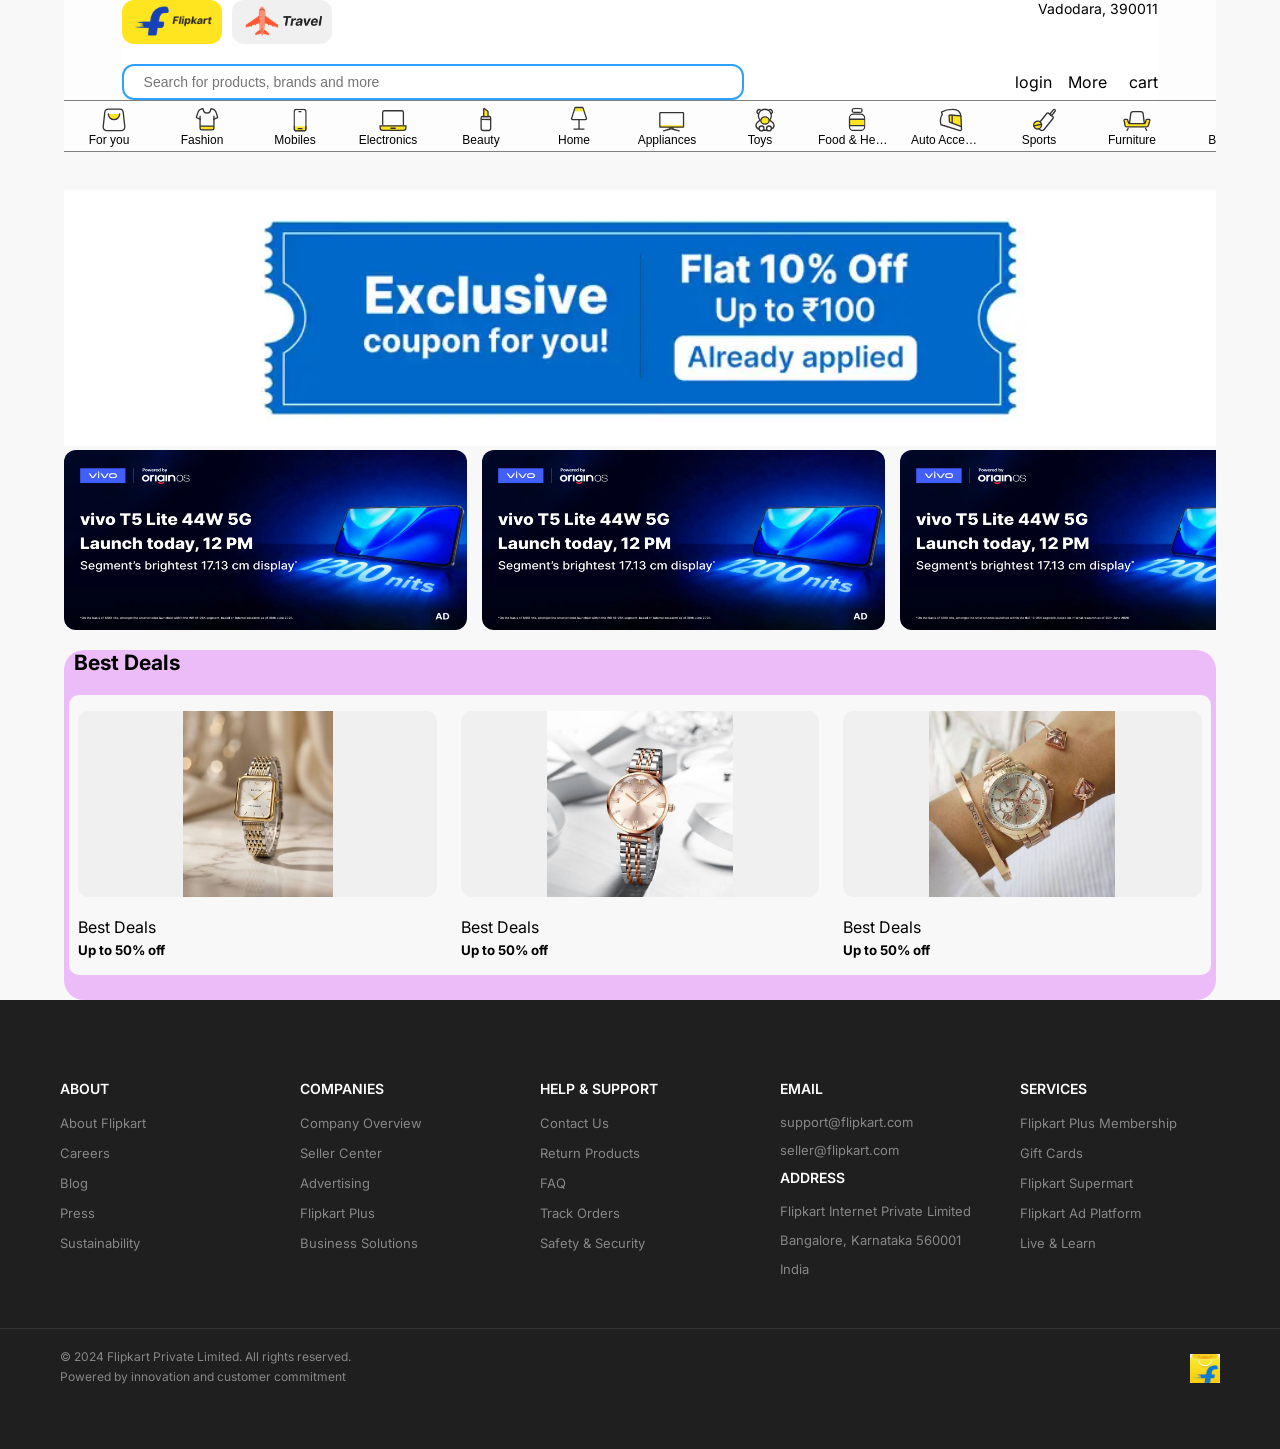
==== index.html @ ac5ca348 "name named to index" ====
<!DOCTYPE html>
<html lang="en">

<head>
    <meta charset="UTF-8">
    <meta name="viewport" content="width=device-width, initial-scale=1.0">
    <link rel="stylesheet" href="1-pro.css" />
    <link rel="shortut icon" href="./assets/flipkar-logo.jpg" type="images/x-icon" />
    <link rel="stylesheet" href="https://cdnjs.cloudflare.com/ajax/libs/font-awesome/7.0.1/css/all.min.css"
        integrity="sha512-2SwdPD6INVrV/lHTZbO2nodKhrnDdJK9/kg2XD1r9uGqPo1cUbujc+IYdlYdEErWNu69gVcYgdxlmVmzTWnetw=="
        crossorigin="anonymous" referrerpolicy="no-referrer" />
    <title>Online Shopping</title>
    <style>
        @import url('https://fonts.googleapis.com/css2?family=Inter:ital,opsz,wght@0,14..32,100..900;1,14..32,100..900&display=swap');
    </style>
</head>

<body>
    <header>
        <div id="header-navbar">
            <div id="header-navbar-left">
                <div id="header-navbar-left-1">
                    <button id="btn1">
                        <div class="btn1-1"><img
                                src="./assets/flipkart-logo.png"
                                alt="flipkart" /></div>
                        <div class="btn1-2"><img
                                src="./assets/flipkart-text.png"
                                alt="flip-text" /></div>
                    </button>

                    <button id="btn2">
                        <div class="btn1-1"><img
                                src="./assets/shopsy-logo.png"
                                alt="flipkart" /></div>
                        <div class="btn1-2"><img
                                src="./assets/shopsy-text.png"
                                alt="flip-text" /></div>
                    </button>

                </div>
                <div id="header-navbar-right-1">
                    <i class="fa-solid fa-location-dot"></i>
                    <span>Vadodara, 390011</span>
                </div>
            </div>


            <div id="header-navbar-bottom-left">
                <div id="bottom-left">
                    <div id="searchbar">
                        <i class="fa-solid fa-magnifying-glass"></i>
                        <input type="text" placeholder="Search for products, brands and more" />
                    </div>
                </div>
                <div id="bottom-right">
                    <!-- <i class="fa-regular fa-circle-user"></i>login
                    More
                    <i class="fa-solid fa-cart-shopping"></i>cart -->
                    <div class="search-child">
                        <i class="fa-regular fa-circle-user"></i>login
                    </div>
                    <div class="search-child">
                        More
                    </div>
                    <div class="search-child">
                        <i class="fa-solid fa-cart-shopping"></i>cart
                    </div>
                </div>
            </div>
        </div>
        <div id="items-list">
            <div class="items">
                <div class="i1-img">
                    <img src="./assets/nav-all.svg" alt="i1" />
                </div>
                <div class="i1-text">For you</div>
            </div>
            <div class="items">
                <div class="i1-img">
                    <img src="./assets/nav-fashion.svg"
                        alt="i1" />
                </div>
                <div class="i1-text">Fashion</div>
            </div>
            <div class="items">
                <div class="i1-img">
                    <img src="./assets/nav-mobiles.svg"
                        alt="i1" />
                </div>
                <div class="i1-text">Mobiles</div>
            </div>
            <div class="items">
                <div class="i1-img">
                    <img src="./assets/nav-electronics.svg"
                        alt="i1" />
                </div>
                <div class="i1-text">Electronics</div>
            </div>
            <div class="items">
                <div class="i1-img">
                    <img src="./assets/nav-beauty.svg"
                        alt="i1" />
                </div>
                <div class="i1-text">Beauty</div>
            </div>
            <div class="items">
                <div class="i1-img">
                    <img src="./assets/nav-home.svg"
                        alt="i1" />
                </div>
                <div class="i1-text">Home</div>
            </div>

            <div class="items">
                <div class="i1-img">
                    <img src="./assets/nav-tv.svg" alt="i1" />
                </div>
                <div class="i1-text">Appliances</div>
            </div>
            <div class="items">
                <div class="i1-img">
                    <img src="./assets/nav-toy.svg" alt="i1" />
                </div>
                <div class="i1-text">Toys</div>
            </div>
            <div class="items">
                <div class="i1-img">
                    <img src="./assets/nav-food.svg" alt="i1" />
                </div>
                <div class="i1-text">Food & Health</div>
            </div>
            <div class="items">
                <div class="i1-img">
                    <img src="./assets/nav-auto.svg"
                        alt="i1" />
                </div>
                <div class="i1-text">Auto Accessories</div>
            </div>
            <div class="items">
                <div class="i1-img">
                    <img src="./assets/nav-sport.svg"
                        alt="i1" />
                </div>
                <div class="i1-text">Sports</div>
            </div>
            <div class="items">
                <div class="i1-img">
                    <img src="./assets/nav-furniture.svg"
                        alt="i1" />
                </div>
                <div class="i1-text">Furniture</div>
            </div>
            <div class="items">
                <div class="i1-img">
                    <img src="./assets/nav-furniture.svg"
                        alt="i1" />
                </div>
                <div class="i1-text">Books</div>
            </div>
            <div class="items">
                <div class="i1-img">
                    <img src="./assets/nav-furniture.svg"
                        alt="i1" />
                </div>
                <div class="i1-text">Books</div>
            </div>
            <div class="items">
                <div class="i1-img">
                    <img src="./assets/nav-furniture.svg"
                        alt="i1" />
                </div>
                <div class="i1-text">Books</div>
            </div>
            <div class="items">
                <div class="i1-img">
                    <img src="https://static-assets-web.flixcart.com/apex-static/images/svgs/L1Nav/furniture.svg"
                        alt="i1" />
                </div>
                <div class="i1-text">Books</div>
            </div>
        </div>
    </header>
    <main>
        <div id="discount">
            <img id="discount-coupon" src="./assets/discount-coupon.png" alt="discount" />
        </div>
        <div id="main-container">
            <div class="main-img-1">
                <img class="ads" src="./assets/main-img-1.png" alt="img1" />
            </div>
            <div class="main-img-1">
                <img class="ads" src="./assets/main-img-1.png" alt="img1" />
            </div>
            <div class="main-img-1">
                <img class="ads" src="./assets/main-img-1.png" alt="img1" />
            </div>
            <div class="main-img-1">
                <img class="ads" src="./assets/main-img-1.png" alt="img1" />
            </div>
            <div class="main-img-1">
                <img class="ads" src="./assets/main-img-1.png" alt="img1" />
            </div>
            <div class="main-img-1">
                <img class="ads" src="./assets/main-img-1.png" alt="img1" />
            </div>
            <div class="main-img-1">
                <img class="ads" src="./assets/main-img-1.png" alt="img1" />
            </div>
        </div>
        <div id="Best-deals">
            <div id="row1">
                <div id="row1-text">
                    <h3>Best Deals</h3>
                </div>
                <div id="row1-btn"><i class="fa-solid fa-circle-arrow-right"></i></div>
            </div>
            <div id="row2">
                <div class="row2-img">
                    <div class="row2-img-img">
                        <img id="beast-deals-img1" src="assets/watch.jpg" alt="watch-1" />
                    </div>
                    <div class="row2-img-text">
                        Best Deals
                        <h5>Up to 50% off</h5>
                    </div>
                </div>
                <div class="row2-img">
                    <div class="row2-img-img">
                        <img id="beast-deals-img1" src="assets/watch-1.jpg" alt="watch-1" />
                    </div>
                    <div class="row2-img-text">
                        Best Deals
                        <h5>Up to 50% off</h5>
                    </div>
                </div>
                <div class="row2-img">
                    <div class="row2-img-img">
                        <img id="beast-deals-img1" src="assets/watch-2.jpg" alt="watch-1" />
                    </div>
                    <div class="row2-img-text">
                        Best Deals
                        <h5>Up to 50% off</h5>
                    </div>
                </div>
            </div>
    </main>
    <footer>
        <div id="footer">
            <!-- Footer Top Section -->
            <div id="footer-top">
                <!-- Column 1: About -->
                <div class="footer-column">
                    <h4>About</h4>
                    <ul>
                        <li><a href="#">About Flipkart</a></li>
                        <li><a href="#">Careers</a></li>
                        <li><a href="#">Blog</a></li>
                        <li><a href="#">Press</a></li>
                        <li><a href="#">Sustainability</a></li>
                    </ul>
                </div>

                <!-- Column 2: Companies -->
                <div class="footer-column">
                    <h4>Companies</h4>
                    <ul>
                        <li><a href="#">Company Overview</a></li>
                        <li><a href="#">Seller Center</a></li>
                        <li><a href="#">Advertising</a></li>
                        <li><a href="#">Flipkart Plus</a></li>
                        <li><a href="#">Business Solutions</a></li>
                    </ul>
                </div>

                <!-- Column 3: Help & Support -->
                <div class="footer-column">
                    <h4>Help & Support</h4>
                    <ul>
                        <li><a href="#">Contact Us</a></li>
                        <li><a href="#">Return Products</a></li>
                        <li><a href="#">FAQ</a></li>
                        <li><a href="#">Track Orders</a></li>
                        <li><a href="#">Safety & Security</a></li>
                    </ul>
                </div>

                <!-- Column 4: Email & Contact -->
                <div class="footer-column">
                    <h4>Email</h4>
                    <p>support@flipkart.com</p>
                    <p>seller@flipkart.com</p>
                    <h4>Address</h4>
                    <p>Flipkart Internet Private Limited</p>
                    <p>Bangalore, Karnataka 560001</p>
                    <p>India</p>
                </div>

                <!-- Column 5: Services -->
                <div class="footer-column">
                    <h4>Services</h4>
                    <ul>
                        <li><a href="#">Flipkart Plus Membership</a></li>
                        <li><a href="#">Gift Cards</a></li>
                        <li><a href="#">Flipkart Supermart</a></li>
                        <li><a href="#">Flipkart Ad Platform</a></li>
                        <li><a href="#">Live & Learn</a></li>
                    </ul>
                </div>
            </div>

            <!-- Footer Bottom Section -->
            <div id="footer-bottom">
                <div class="footer-bottom-left">
                    <p>&copy; 2024 Flipkart Private Limited. All rights reserved.</p>
                    <p>Powered by innovation and customer commitment</p>
                </div>
                <div class="footer-bottom-right">
                    <img src="./assets/flipkar-logo.jpg" alt="Flipkart Logo" class="footer-logo">
                </div>
            </div>
        </div>
    </footer>
</body>

</html>
---- 1-pro.css ----
:root{
    --btn-flipkart-bgcolor: rgb(255, 229, 31);
    --btn-travel-bgcolor: rgb(240, 240, 240);
    --searchbar-border: rgb(46, 161, 255);
}

* {
    margin: 0px;
    padding: 0px;
    box-sizing: border-box;
}

html,
body {
    height: 100%;
    width: 100%;
    font-family: 'Inter', sans-serif;

}

body {
    background-color: #f8f8f8;
}
header{
    position: fixed;
    top: 0;
    left: 0;
    right: 0;
    background-color: #fdfdfd;
    display: flex;
    flex-direction: column;
    justify-content: center;
    align-items: center;
    z-index: 1000;
    width: 100%;
}

header,main {
    width: 90vw;
    margin: 0 auto;
    display: flex;
    justify-content: center;
    padding: 0px;
    flex-direction: column;
}

main {
    position: relative;
    margin-top: 190px;
}
footer{
    width: 100vw;
    margin: 0 auto;
    display: flex;
    justify-content: center;
    position: relative;
    padding: 0px;
    flex-direction: column;

}
#header-navbar {
    width: 90%;
    background-color: rgb(255, 255, 255);
    display: flex;
    
    flex-wrap: wrap;
    gap: 12px;
}

#header-navbar-left {
    width: 100%;
    display: flex;
    align-items: flex-start;
    justify-content: space-between;
}


#header-navbar-left-1 {
    display: flex;
    flex-direction: row;
    align-items: flex-start;
    gap: 10px;
}

#btn1,
#btn2 {
    width: 100px;
    height: 44px;
    border-radius: 12px;
    display: flex;
    border: 0;
    align-items: center;
    justify-content: center;
    cursor: pointer;
}

#btn1 {
    background-color: var(--btn-flipkart-bgcolor);
}

#btn2 {
    background-color: var(--btn-travel-bgcolor);
}

img {
    width: 40px;
    height: 30px;
    object-fit: contain;
}

#header-navbar-right-1 {
    display: flex;
    align-items: center;
    justify-content: space-evenly;
    gap: 6px;
    font-size: 14px;
}

#header-navbar-bottom-left {
    width: 100%;
    display: flex;
    margin-top: 8px;
    align-items: center;
    justify-content: space-between;

    

}

#bottom-left {
    width: 60%;
    display: flex;
    border: 2px solid var(--searchbar-border);
    border-radius: 12px;
    padding: 8px 12px;
    
}

#searchbar {
    width: 100%;
    display: flex;
    align-items: center;
    gap: 8px;
    border-color: var(--searchbar-border);
}

#searchbar input {
    width: 100%;
    border: none;
    outline: none;
    background: transparent;
    font-size: 14px;
    
}
#bottom-right{
    display: flex;
    align-items: center;
    justify-content: space-between;
    gap: 16px;
    flex-wrap: wrap;
}

.search-child{
    display: flex;
    align-items: center;
    justify-content: center;
    gap: 6px;
}
#items-list{
    min-width: 900px;
    width: 100%;
    height: auto;
    /* padding: 8px 4px;
    margin: 2px 0; */
    /* position: relative; */
    display: flex;
    gap: 3px;
    font: 1em sans-serif;
    border-top: 1px solid grey;
    border-bottom: 1px solid grey;
    overflow-x: scroll;
    overflow-y: hidden;
}

.items{
    min-width:90px;
    height: auto;
    padding: 2px;
    margin-bottom: 2px;
    display: flex;
    flex-direction: column;
    justify-content: space-evenly;
    align-items: center;
}
.i1-img{
    width:30px;
    height: 30px;
}
.i1-text{
    max-width: 70px;
    font-size: 12px;
    white-space: nowrap;
    overflow: hidden;
    text-overflow: ellipsis;
    text-align: center;
}
#main-container{
    min-width: 100%;
    display:flex;
    height:200px;
    justify-content: space-around;
    overflow: hidden;
    overflow-y: hidden;
    overflow-x: scroll;
    gap:15px;

}
.main-img-1{
    min-width: 35%;
    height: 100%;
    display: flex;
    justify-content: space-evenly;
    margin:auto;
    
}
.ads{
    min-width: 100%;
    height: 90%;
    border-radius: 12px;
    object-fit: fill;
    
}
#discount{
    min-width: 100%;
    height: 100%;
    margin:auto;
}
#discount-coupon{
    width: 100%;
    height: 100%;
    margin:auto;
}
#Best-deals{
    min-width: 100%;
    height: 350px;
    margin:auto;
    background-color: rgb(236, 188, 248);
    border-radius: 20px;
}
#ow1{
    width:100%;
    height: auto;
    display: flex;
    justify-content: space-between;
    align-items: center;
    margin: 0px 10px;
}
#row1{
    width: 100%;
    height: auto;
    display: flex;
    justify-content: space-between;
    align-items: start;
    margin: 0px 10px;
}
#row1-text{
    width:80%;
    height:80%;
    font-size: large;
}
#row1-btn{
    width: 50px;
    height: 40px;
    font-size: larger;
}
#row2{
    width:auto;
    height: 80%;
    display: flex;
    justify-content: space-around;
    align-items: center;
    padding : 0 ;
    margin: 5px;
    background-color: #f8f8f8;
    border-radius: 10px;
    gap:5px;
}
.row2-img{
    width: 100%;
    height: 95%;
    display:flex;
    flex-direction: column;
    justify-content: space-around;
    align-items: center;
    
}
.row2-img-img{
    width: 95%;
    height: 70%;
    display: flex;
    flex-direction: column;
    justify-content: space-around;
    align-items: center;
    background-color: #f0f0f0;
    border-radius: 10px;
    transition: all 0.5s ease-in-out;
}
.row2-img-text{
    width: 95%;
    height: auto;
    display: flex;
    flex-direction: column;
    justify-content: space-around;
    align-items: start;
    gap:5px;
}
#beast-deals-img1{
    width: 100%;
    height: 100%;
    object-fit: contain;
}

#footer {
    width: 100%;
    background-color: #1f1f1f;
    display: flex;
    flex-direction: column;
    color: white;
    padding: 40px 0;
}

/* Footer Top Section */
#footer-top {
    display: flex;
    justify-content: space-around;
    align-items: flex-start;
    width: 100%;
    padding: 40px 60px;
    border-bottom: 1px solid #333;
    gap: 40px;
}

.footer-column {
    flex: 1;
    min-width: 150px;
}

.footer-column h4 {
    font-size: 14px;
    font-weight: 600;
    margin-bottom: 15px;
    text-transform: uppercase;
    color: #fff;
}

.footer-column ul {
    list-style: none;
    display: flex;
    flex-direction: column;
    gap: 10px;
}

.footer-column ul li a {
    color: #878787;
    text-decoration: none;
    font-size: 13px;
    transition: color 0.3s ease;
}

.footer-column ul li a:hover {
    color: #fff;
}

.footer-column p {
    color: #878787;
    font-size: 13px;
    line-height: 1.6;
    margin-bottom: 8px;
}

/* Footer Bottom Section */
#footer-bottom {
    display: flex;
    justify-content: space-between;
    align-items: center;
    padding: 20px 60px;
    background-color: #1f1f1f;
}

.footer-bottom-left {
    flex: 1;
}

.footer-bottom-left p {
    color: #878787;
    font-size: 12px;
    margin-bottom: 5px;
}

.footer-bottom-right {
    display: flex;
    justify-content: flex-end;
    align-items: center;
}

.footer-logo {
    width: 30px;
    height: 30px;
    object-fit: contain;
}
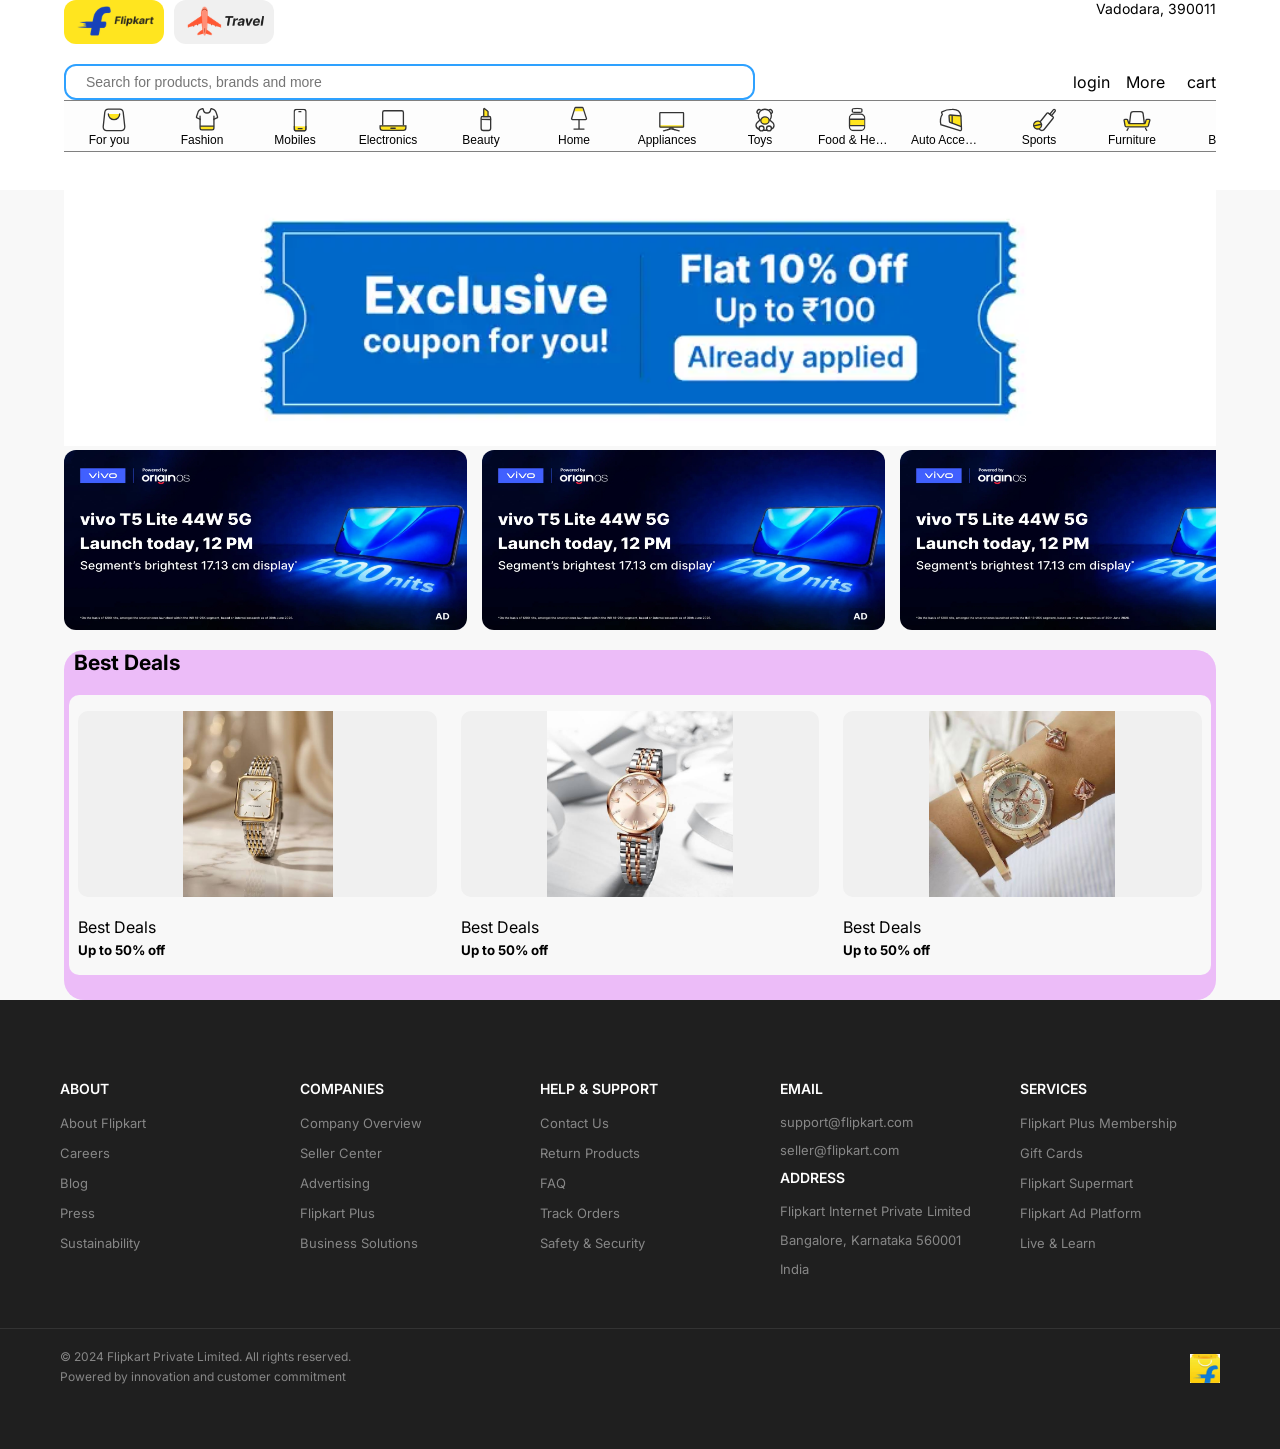
==== commit 02aef79a: "add scroll up" ====
--- a/index.html
+++ b/index.html
@@ -321,6 +321,18 @@
             </div>
         </div>
     </footer>
+    <script>
+        const header = document.querySelector('header');
+        window.addEventListener('scroll', () => {
+            if (window.scrollY > 10) {
+                header.classList.add('scrolled');
+                document.body.classList.add('scrolled');
+            } else {
+                header.classList.remove('scrolled');
+                document.body.classList.remove('scrolled');
+            }
+        });
+    </script>
 </body>
 
 </html>
--- a/1-pro.css
+++ b/1-pro.css
@@ -21,22 +21,36 @@
 body {
     background-color: #f8f8f8;
 }
-header{
+body::before {
+    content: '';
     position: fixed;
     top: 0;
     left: 0;
     right: 0;
+    height: 190px;
+    background-color: #ffffff;
+    z-index: 999;
+    transition: height 0.3s ease;
+}
+body.scrolled::before {
+    height: 130px;
+}
+header{
+    position: fixed;
+    top: 0;
+    left: 5%;
+    right: 5%;
     background-color: #fdfdfd;
     display: flex;
     flex-direction: column;
     justify-content: center;
     align-items: center;
     z-index: 1000;
-    width: 100%;
+    width: 90%;
 }
 
 header,main {
-    width: 90vw;
+    width: 90%;
     margin: 0 auto;
     display: flex;
     justify-content: center;
@@ -59,7 +73,7 @@
 
 }
 #header-navbar {
-    width: 90%;
+    width: 100%;
     background-color: rgb(255, 255, 255);
     display: flex;
     
@@ -170,9 +184,7 @@
     min-width: 900px;
     width: 100%;
     height: auto;
-    /* padding: 8px 4px;
-    margin: 2px 0; */
-    /* position: relative; */
+    max-height: 60px;
     display: flex;
     gap: 3px;
     font: 1em sans-serif;
@@ -180,6 +192,15 @@
     border-bottom: 1px solid grey;
     overflow-x: scroll;
     overflow-y: hidden;
+    transition: max-height 0.3s ease, opacity 0.3s ease, border 0.3s ease;
+    opacity: 1;
+}
+
+header.scrolled #items-list {
+    max-height: 0;
+    opacity: 0;
+    border-top: none;
+    border-bottom: none;
 }
 
 .items{
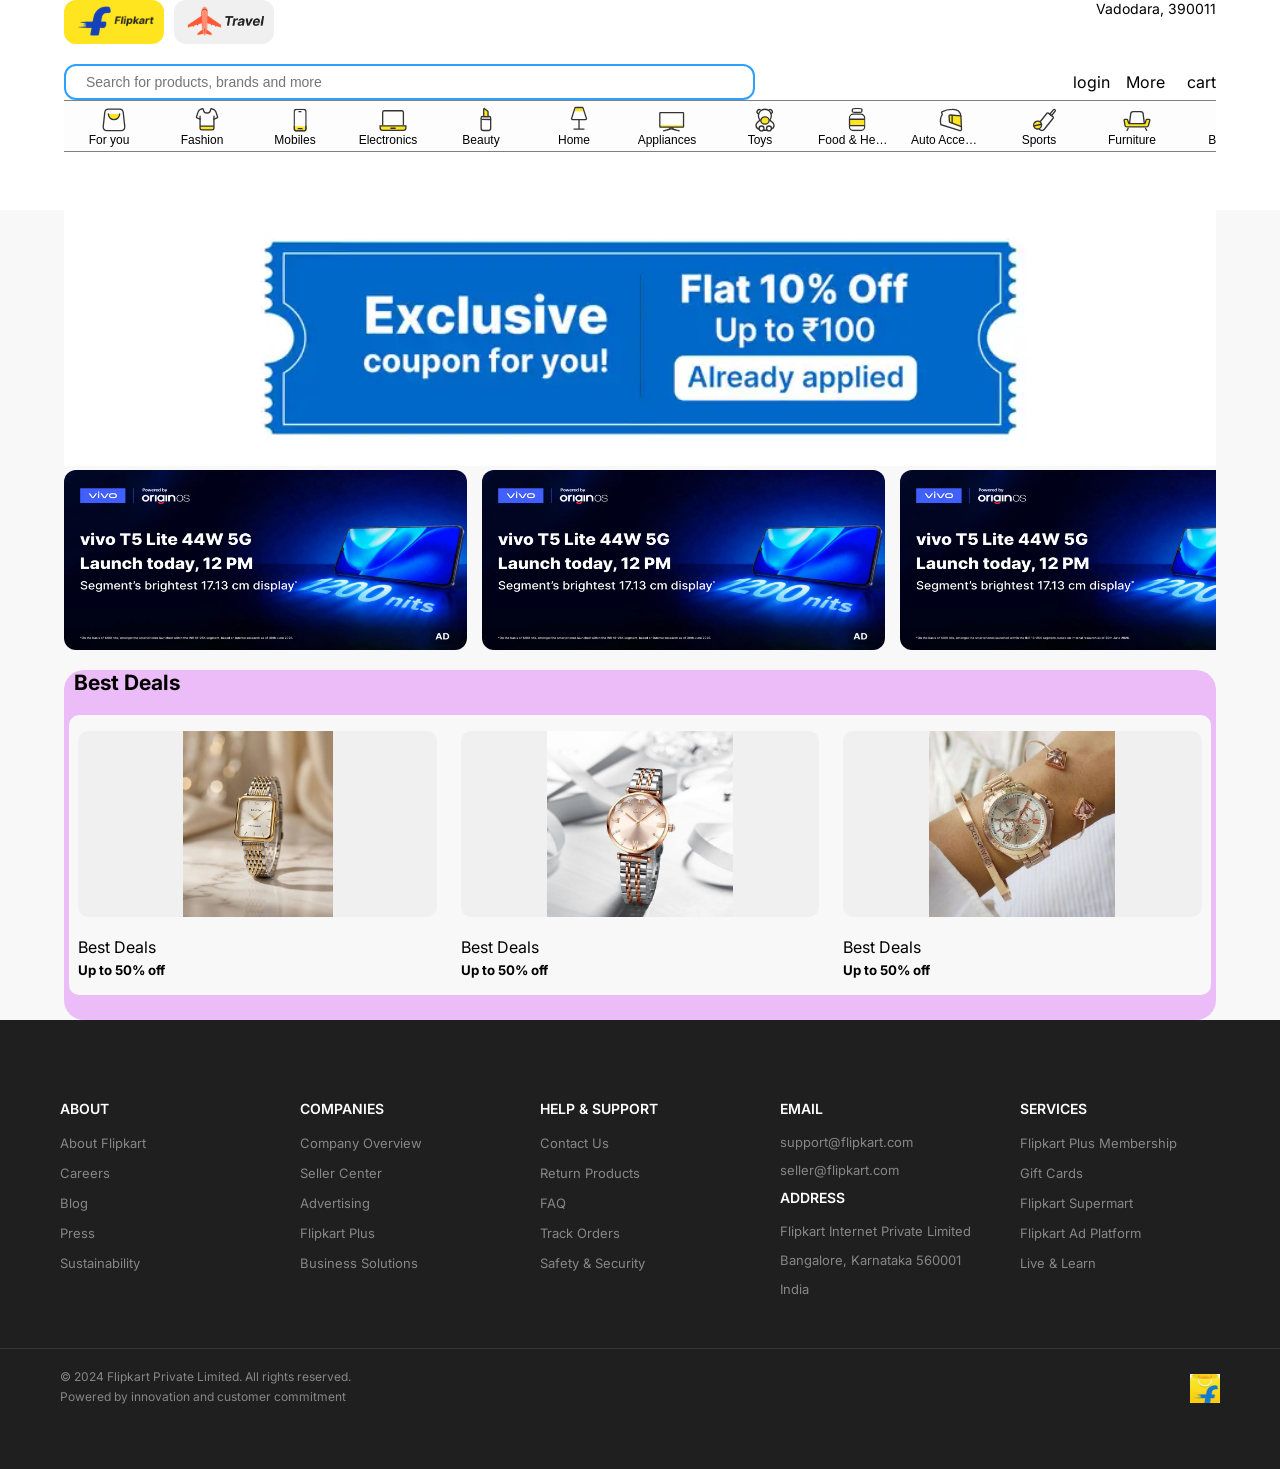
==== commit 16bda889: "rollback to previous done" ====
--- a/index.html
+++ b/index.html
@@ -321,18 +321,6 @@
             </div>
         </div>
     </footer>
-    <script>
-        const header = document.querySelector('header');
-        window.addEventListener('scroll', () => {
-            if (window.scrollY > 10) {
-                header.classList.add('scrolled');
-                document.body.classList.add('scrolled');
-            } else {
-                header.classList.remove('scrolled');
-                document.body.classList.remove('scrolled');
-            }
-        });
-    </script>
 </body>
 
 </html>
--- a/1-pro.css
+++ b/1-pro.css
@@ -27,13 +27,9 @@
     top: 0;
     left: 0;
     right: 0;
-    height: 190px;
+    height: 210px;
     background-color: #ffffff;
     z-index: 999;
-    transition: height 0.3s ease;
-}
-body.scrolled::before {
-    height: 130px;
 }
 header{
     position: fixed;
@@ -60,7 +56,7 @@
 
 main {
     position: relative;
-    margin-top: 190px;
+    margin-top: 210px;
 }
 footer{
     width: 100vw;
@@ -184,7 +180,6 @@
     min-width: 900px;
     width: 100%;
     height: auto;
-    max-height: 60px;
     display: flex;
     gap: 3px;
     font: 1em sans-serif;
@@ -192,15 +187,6 @@
     border-bottom: 1px solid grey;
     overflow-x: scroll;
     overflow-y: hidden;
-    transition: max-height 0.3s ease, opacity 0.3s ease, border 0.3s ease;
-    opacity: 1;
-}
-
-header.scrolled #items-list {
-    max-height: 0;
-    opacity: 0;
-    border-top: none;
-    border-bottom: none;
 }
 
 .items{
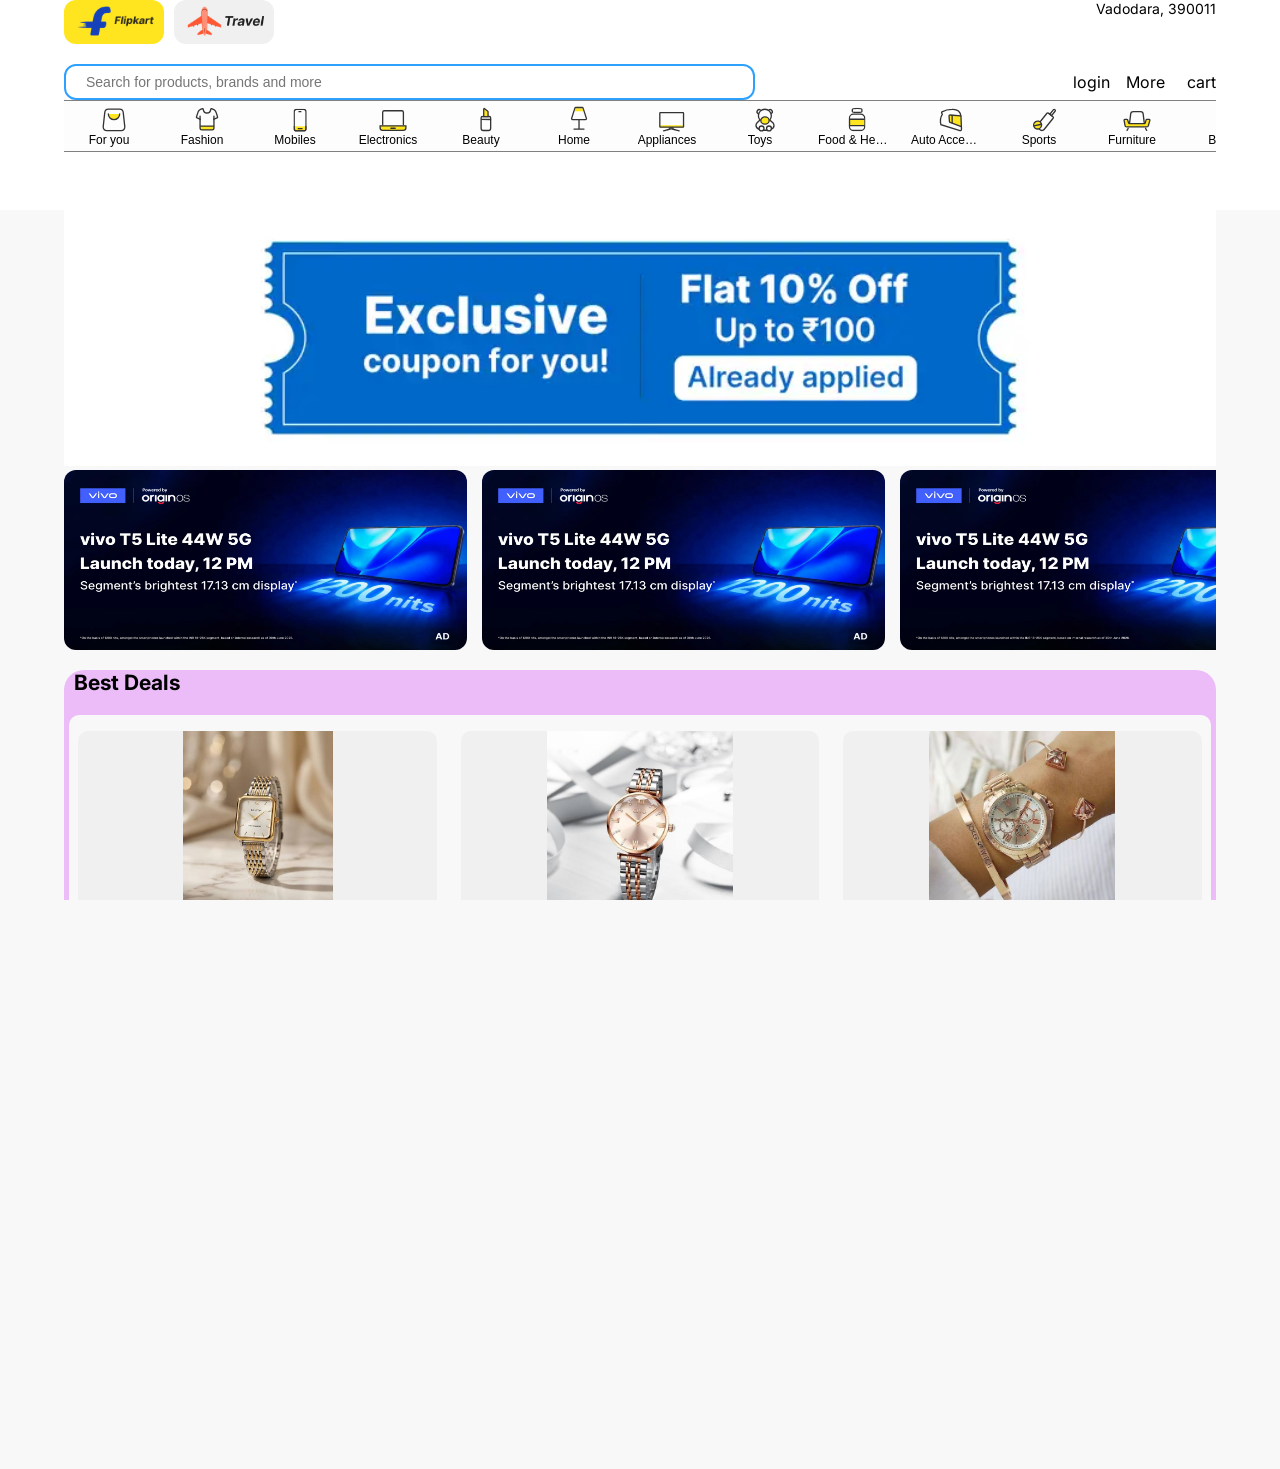
==== commit 5e5984d9: "best-deal-2" ====
--- a/index.html
+++ b/index.html
@@ -21,21 +21,13 @@
             <div id="header-navbar-left">
                 <div id="header-navbar-left-1">
                     <button id="btn1">
-                        <div class="btn1-1"><img
-                                src="./assets/flipkart-logo.png"
-                                alt="flipkart" /></div>
-                        <div class="btn1-2"><img
-                                src="./assets/flipkart-text.png"
-                                alt="flip-text" /></div>
+                        <div class="btn1-1"><img src="./assets/flipkart-logo.png" alt="flipkart" /></div>
+                        <div class="btn1-2"><img src="./assets/flipkart-text.png" alt="flip-text" /></div>
                     </button>
 
                     <button id="btn2">
-                        <div class="btn1-1"><img
-                                src="./assets/shopsy-logo.png"
-                                alt="flipkart" /></div>
-                        <div class="btn1-2"><img
-                                src="./assets/shopsy-text.png"
-                                alt="flip-text" /></div>
+                        <div class="btn1-1"><img src="./assets/shopsy-logo.png" alt="flipkart" /></div>
+                        <div class="btn1-2"><img src="./assets/shopsy-text.png" alt="flip-text" /></div>
                     </button>
 
                 </div>
@@ -78,36 +70,31 @@
             </div>
             <div class="items">
                 <div class="i1-img">
-                    <img src="./assets/nav-fashion.svg"
-                        alt="i1" />
+                    <img src="./assets/nav-fashion.svg" alt="i1" />
                 </div>
                 <div class="i1-text">Fashion</div>
             </div>
             <div class="items">
                 <div class="i1-img">
-                    <img src="./assets/nav-mobiles.svg"
-                        alt="i1" />
+                    <img src="./assets/nav-mobiles.svg" alt="i1" />
                 </div>
                 <div class="i1-text">Mobiles</div>
             </div>
             <div class="items">
                 <div class="i1-img">
-                    <img src="./assets/nav-electronics.svg"
-                        alt="i1" />
+                    <img src="./assets/nav-electronics.svg" alt="i1" />
                 </div>
                 <div class="i1-text">Electronics</div>
             </div>
             <div class="items">
                 <div class="i1-img">
-                    <img src="./assets/nav-beauty.svg"
-                        alt="i1" />
+                    <img src="./assets/nav-beauty.svg" alt="i1" />
                 </div>
                 <div class="i1-text">Beauty</div>
             </div>
             <div class="items">
                 <div class="i1-img">
-                    <img src="./assets/nav-home.svg"
-                        alt="i1" />
+                    <img src="./assets/nav-home.svg" alt="i1" />
                 </div>
                 <div class="i1-text">Home</div>
             </div>
@@ -132,43 +119,37 @@
             </div>
             <div class="items">
                 <div class="i1-img">
-                    <img src="./assets/nav-auto.svg"
-                        alt="i1" />
+                    <img src="./assets/nav-auto.svg" alt="i1" />
                 </div>
                 <div class="i1-text">Auto Accessories</div>
             </div>
             <div class="items">
                 <div class="i1-img">
-                    <img src="./assets/nav-sport.svg"
-                        alt="i1" />
+                    <img src="./assets/nav-sport.svg" alt="i1" />
                 </div>
                 <div class="i1-text">Sports</div>
             </div>
             <div class="items">
                 <div class="i1-img">
-                    <img src="./assets/nav-furniture.svg"
-                        alt="i1" />
+                    <img src="./assets/nav-furniture.svg" alt="i1" />
                 </div>
                 <div class="i1-text">Furniture</div>
             </div>
             <div class="items">
                 <div class="i1-img">
-                    <img src="./assets/nav-furniture.svg"
-                        alt="i1" />
+                    <img src="./assets/nav-furniture.svg" alt="i1" />
                 </div>
                 <div class="i1-text">Books</div>
             </div>
             <div class="items">
                 <div class="i1-img">
-                    <img src="./assets/nav-furniture.svg"
-                        alt="i1" />
+                    <img src="./assets/nav-furniture.svg" alt="i1" />
                 </div>
                 <div class="i1-text">Books</div>
             </div>
             <div class="items">
                 <div class="i1-img">
-                    <img src="./assets/nav-furniture.svg"
-                        alt="i1" />
+                    <img src="./assets/nav-furniture.svg" alt="i1" />
                 </div>
                 <div class="i1-text">Books</div>
             </div>
@@ -244,6 +225,9 @@
                     </div>
                 </div>
             </div>
+            <div id="Best-deals-2">
+            </div>
+
     </main>
     <footer>
         <div id="footer">
--- a/1-pro.css
+++ b/1-pro.css
@@ -15,7 +15,7 @@
     height: 100%;
     width: 100%;
     font-family: 'Inter', sans-serif;
-
+    overflow-x: hidden;
 }
 
 body {
@@ -415,3 +415,4 @@
     height: 30px;
     object-fit: contain;
 }
+
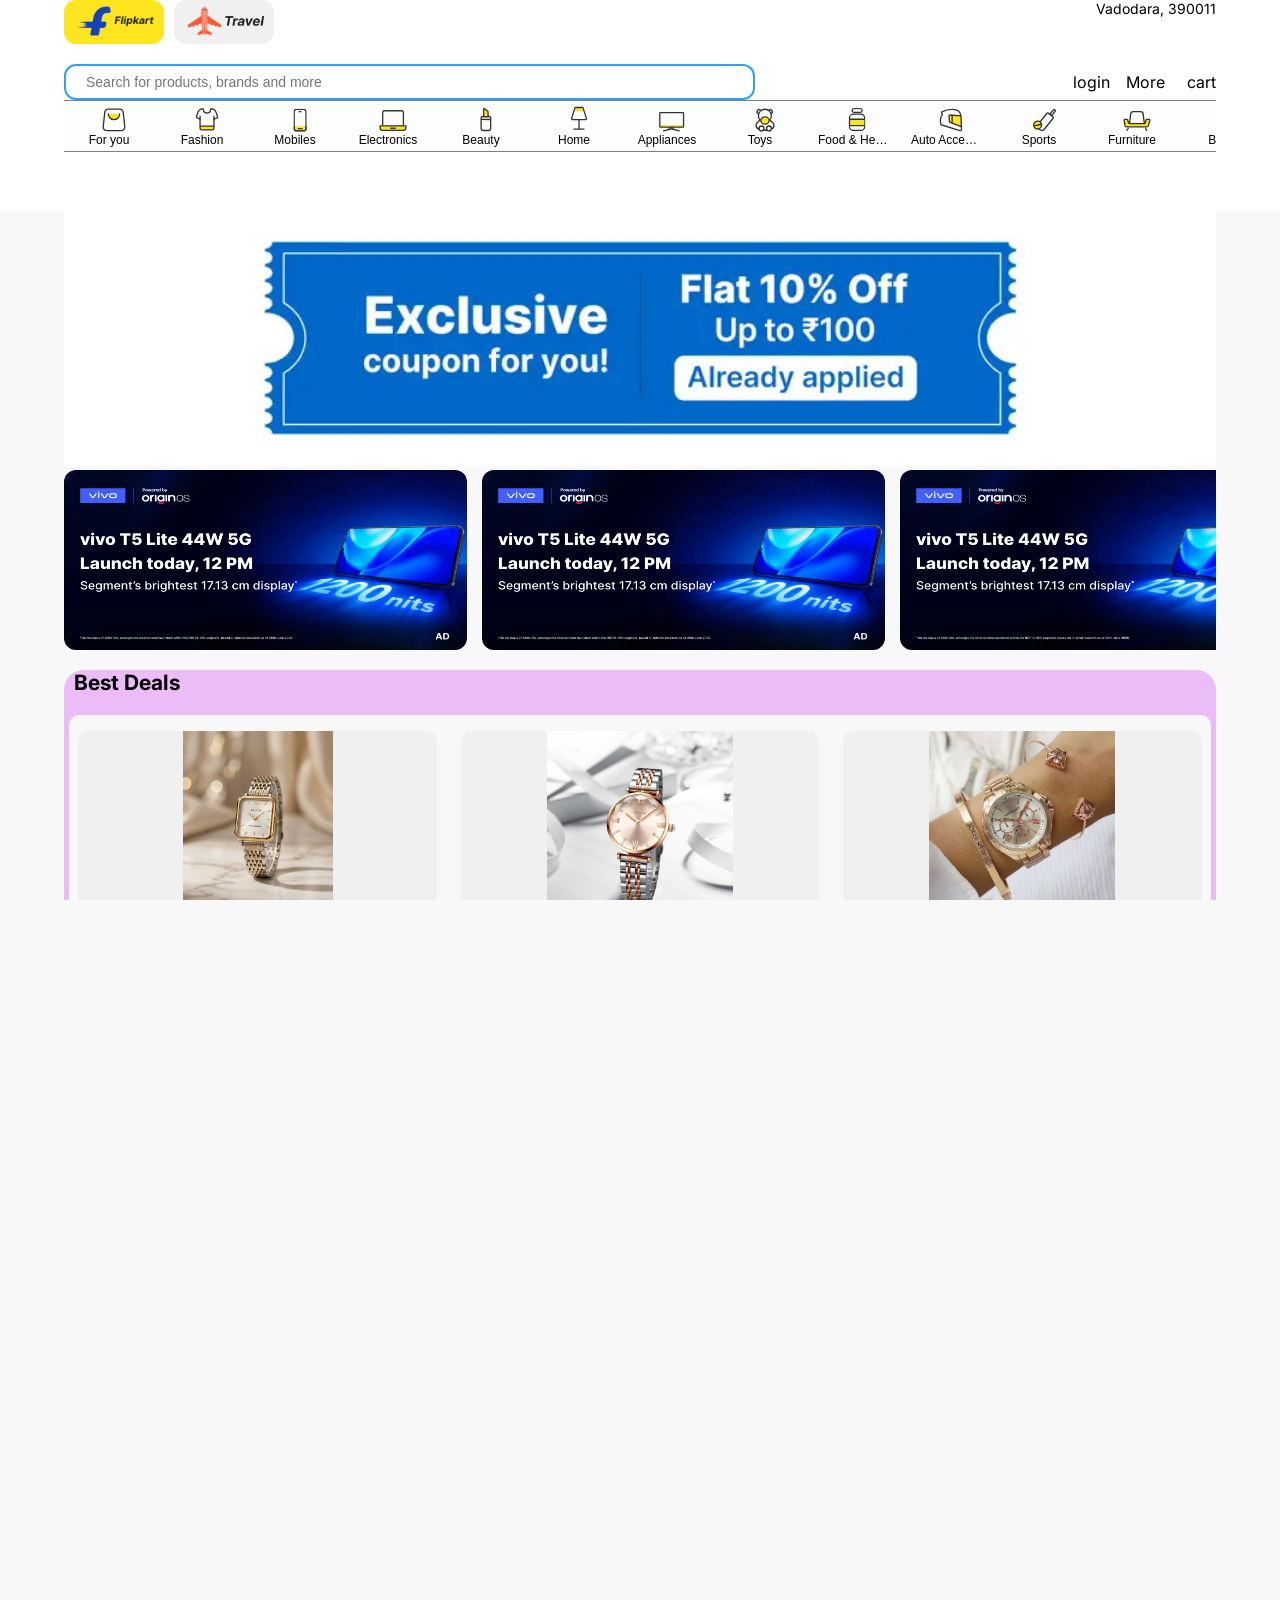
==== commit c740f463: "done fitting the content up" ====
--- a/index.html
+++ b/index.html
@@ -225,9 +225,50 @@
                     </div>
                 </div>
             </div>
-            <div id="Best-deals-2">
-            </div>
-
+        </div>
+        <div id="Best-deals-2">
+            <div id="row1">
+                <div id="row1-text">
+                    <h3>Best Deals on Electronics</h3>
+                </div>
+                <div id="row1-btn"><i class="fa-solid fa-circle-arrow-right"></i></div>
+            </div>
+            <div id="row2">
+                <div class="row2-img">
+                    <div class="row2-img-img">
+                        <img id="beast-deals-img1"
+                            src="https://rukminim2.flixcart.com/image/280/374/xif0q/headphone/e/n/m/-original-imaheh3gz5gznhwx.jpeg?q=60"
+                            alt="earbuds" />
+                    </div>
+                    <div class="row2-img-text">
+                        True wireless earbuds
+                        <h5>Min.50% off</h5>
+                    </div>
+                </div>
+                <div class="row2-img">
+                    <div class="row2-img-img">
+                        <img id="beast-deals-img1"
+                            src="https://rukminim2.flixcart.com/image/280/374/xif0q/headphone/t/l/f/-enriched-transparent-original-imahgnf4wmc4gkd4.png?q=60"
+                            alt="headphones" />
+                    </div>
+                    <div class="row2-img-text">
+                        Trimmer
+                        <h5>Min.50% off</h5>
+                    </div>
+                </div>
+                <div class="row2-img">
+                    <div class="row2-img-img">
+                        <img id="beast-deals-img1"
+                            src="https://rukminim2.flixcart.com/image/280/374/xif0q/trimmer/4/e/m/0-5-12-mm-op-11-cordless-professional-hair-trimmer-titanium-original-imahehx3ugrgjdcw.jpeg?q=60"
+                            alt="trimmer" />
+                    </div>
+                    <div class="row2-img-text">
+                        Wireless Headphones
+                        <h5>Min.50% off</h5>
+                    </div>
+                </div>
+            </div>
+        </div>
     </main>
     <footer>
         <div id="footer">
--- a/1-pro.css
+++ b/1-pro.css
@@ -416,3 +416,11 @@
     object-fit: contain;
 }
 
+/* blue box */
+#Best-deals-2 {
+    min-width: 100%;
+    height: 350px;
+    margin: auto;
+    background-color: rgb(116, 239, 248);
+    border-radius: 20px;
+}
